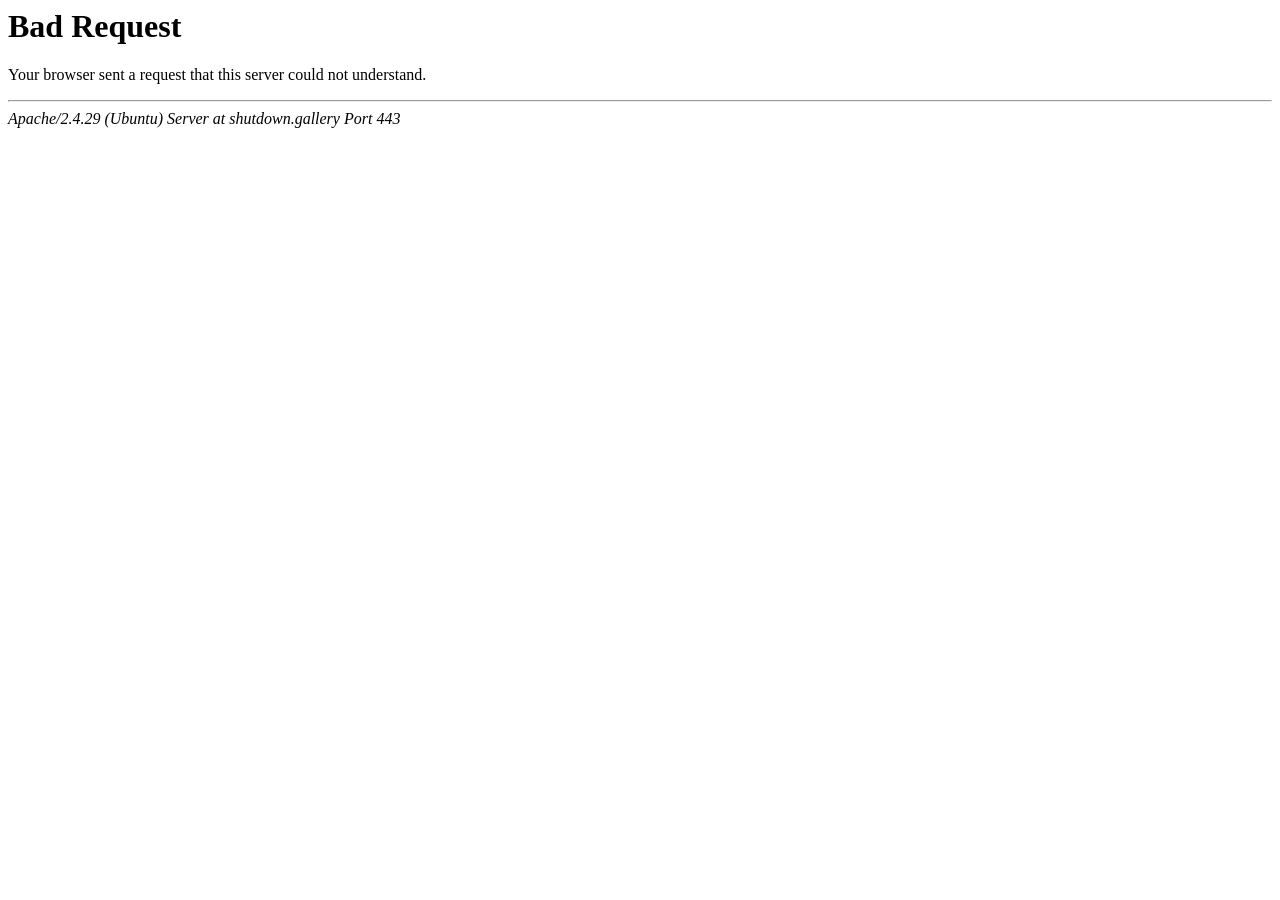
==== #Binary-Matter.html @ f35b66a8 "Initial deployment — Saif Bin Ilyas 3D Gallery - Personalised left panel with name, quotes, and gall" ====
<!DOCTYPE HTML PUBLIC "-//IETF//DTD HTML 2.0//EN">
<html><head>
<title>400 Bad Request</title>
</head><body>
<h1>Bad Request</h1>
<p>Your browser sent a request that this server could not understand.<br />
</p>
<hr>
<address>Apache/2.4.29 (Ubuntu) Server at shutdown.gallery Port 443</address>
</body></html>
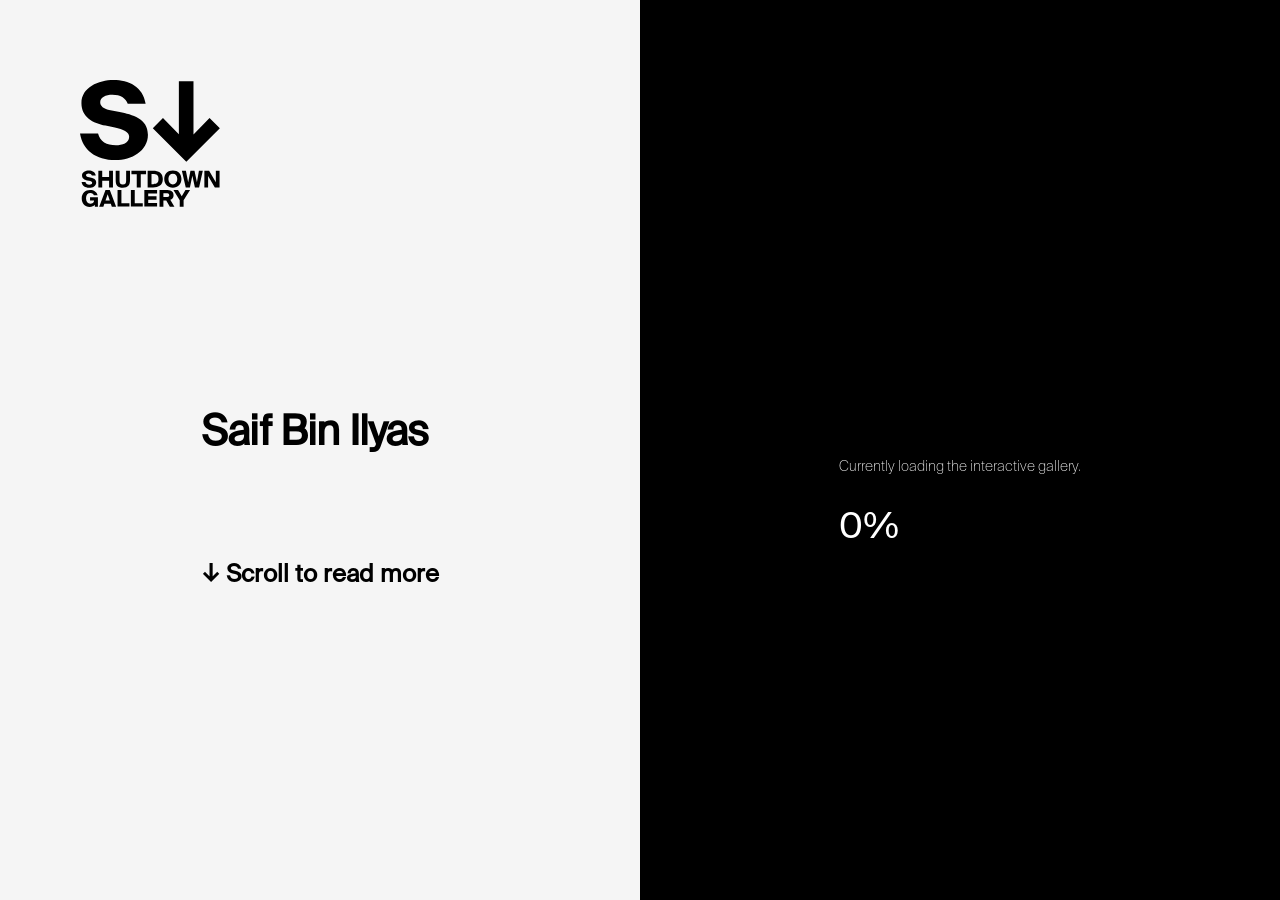
==== commit d85c9a88: "Fix 3D gallery for Vercel production deployment - Add vercel.json with catch-all rewrite proxy to Wa" ====
--- a/#Binary-Matter.html
+++ b/#Binary-Matter.html
@@ -1,10 +1,30 @@
-<!DOCTYPE HTML PUBLIC "-//IETF//DTD HTML 2.0//EN">
-<html><head>
-<title>400 Bad Request</title>
-</head><body>
-<h1>Bad Request</h1>
-<p>Your browser sent a request that this server could not understand.<br />
-</p>
-<hr>
-<address>Apache/2.4.29 (Ubuntu) Server at shutdown.gallery Port 443</address>
-</body></html>
+<!DOCTYPE html><html lang="en">
+<!-- Mirrored from shutdown.gallery/#Binary-Matter.html by HTTrack Website Copier/3.x [XR&CO'2014], Sun, 12 Apr 2026 15:49:37 GMT -->
+<head><script async src="https://www.googletagmanager.com/gtag/js?id=UA-63058834-7"></script><script>window.dataLayer = window.dataLayer || [];
+        function gtag() { dataLayer.push(arguments); }
+        gtag('js', new Date());
+
+        gtag('config', 'UA-63058834-7');</script><meta charset="UTF-8"><meta http-equiv="Cache-control" content="max-age=0, no-cache, no-store, must-revalidate"><meta name="viewport" content="width=device-width,initial-scale=1,viewport-fit=cover"><meta http-equiv="X-UA-Compatible" content="ie=edge"><meta name="description" content=""><meta name="keywords" content=""><meta name="author" content="SAIF"><meta property="og:image" content="assets/images/APP_icons/openGraphImage.jpg"><link rel="apple-touch-icon" sizes="180x180" href="assets/images/APP_icons/apple-touch-icon.png"><link rel="icon" type="image/png" href="assets/images/APP_icons/favicon-96x96.png" sizes="96x96"><title>SHUTDOWN.gallery</title><style>html,
+        body {
+            background: #f5f5f5
+        }
+        #saif_quotes {
+            padding: 0 0 10px 0;
+        }
+        #saif_quotes blockquote {
+            border-left: 3px solid #111;
+            margin: 0 0 24px 0;
+            padding: 8px 0 8px 20px;
+            font-style: italic;
+            font-size: 1rem;
+            color: #333;
+            line-height: 1.6;
+        }
+        #column_left h1 {
+            font-size: 2.6rem;
+            letter-spacing: -0.02em;
+            margin-bottom: 8px;
+        }
+        </style><link href="assets/build.bbb038611fb4e7afcbc9.css" rel="stylesheet"></head><body class="noselect"><div id="blank"></div><div id="mobileMenu"></div><div id="content"><div class="content_row"><div class="content_column" id="column_left"><div id="shutdownGallery_logo"></div><div id="primaryContent_container"><div id="primaryContent"><h1>Saif Bin Ilyas</h1><h3 id="introSubline">&darr; Scroll to read more</h3></div></div><div class="nextSection"></div><div id="saif_quotes"><blockquote>"Design is not just what it looks like and feels like. Design is how it works."</blockquote><blockquote>"Creativity is intelligence having fun."</blockquote><blockquote>"The details are not the details. They make the design."</blockquote></div><div class="nextSection"></div><h2>About Me</h2><p><span></span>I am Saif Bin Ilyas &mdash; a creator at the intersection of design, technology, and art. I am passionate about building immersive digital experiences that push the boundaries of what is possible on the web.</p><p><span></span>My work spans interactive 3D environments, visual storytelling, and web development. I believe that great design is not just about aesthetics &mdash; it is about crafting experiences that resonate, engage, and inspire.</p><div class="nextSection"></div><h2>About the 3D Gallery</h2><p><span></span>The 3D Gallery integrated in this app is an interactive, browser-based virtual space that lets you walk through exhibition rooms in real time. Built with WebGL, it renders immersive environments directly in your browser &mdash; no plugins or downloads required.</p><p><span></span>Using your keyboard to move and your mouse to look around, you can explore curated art exhibitions as if you were physically present. The gallery supports multiple rooms, video artworks, and spatial audio &mdash; bringing the gallery experience to wherever you are.</p><p><span></span>This project represents my vision of merging cutting-edge web technology with art and culture &mdash; making creativity accessible to everyone, anywhere in the world.</p><div class="nextSection"></div><div id="copyright">Copyright &copy; 2026 Saif Bin Ilyas</div></div><div class="content_column loading" id="column_right"><div id="loading"><div id="loadingContent"><p>Currently loading the interactive gallery.</p><div class="divider"><div class="progress"></div></div><span>0%</span></div></div><div id="loaded"><div id="ENTER_container"><div id="ENTER">Click to enter the gallery</div></div><div id="instructions"><div class="instructions_container instruction_visible" id="instructions_keyboard"><div class="instructions_icon"></div><div id="instructions_keyboard_text"><p>Press these keys on your keyboard to move around</p></div></div><div class="instructions_container" id="instructions_mouse"><div class="instructions_icon"></div><p>Move your mouse<br>to look around</p></div><div class="instructions_container" id="instructions_gyro"><div class="instructions_icon"></div><p>Rotate your device<br>to look around</p></div></div></div></div></div></div><div id="active_instructions"><div class="instructions_container" id="instructions_keyboard_active"><div class="instructions_icon"></div><p>Press these keys on your keyboard to move around</p></div><div class="instructions_container" id="instructions_ESC_active"><div class="instructions_icon"></div><p>Press the ESC-key to<br>leave the gallery</p></div><div class="instructions_container" id="instructions_gyro_active"><div class="instructions_icon"></div><p>Rotate your device<br>to look around</p></div></div><div id="videoContainer"><video crossorigin="anonymous" id="exhibitionVideo" playsinline muted loop autoplay type="video/mp4"></video></div><div id="videoContainer_secondary"><video crossorigin="anonymous" id="exhibitionVideo2" playsinline loop autoplay type="video/mp4"></video></div><div id="mobile_OSC"><div class="OSC_component" id="OSC_top"></div><div class="OSC_component" id="OSC_left"></div><div class="OSC_component" id="OSC_right"></div><div class="OSC_component" id="OSC_bottom"></div></div><div id="clickToLeaveRoom"><div id="clickToLeaveRoom_arrow">&darr;</div><div id="clickToLeaveRoom_infoText">Click to visit another exhibition</div><div id="clickToLeaveRoom_close">X<span>Close</span></div><div id="clickToLeaveRoom_exhibitions"><div class="exhibition_object" id="exhibition-Seventeen" data-exhibition="Seventeen"><a href="%2317seventeen.html"><div class="clickToLeaveRoom_week">Week 6</div><div class="clickToLeaveRoom_artist">Paulina Kubiak</div><div class="clickToLeaveRoom_title">Seventeen</div><img src="assets/exhibitions/thumbs/Seventeen.jpg" alt="Exhibition: Seventeen"><div class="clickToLeaveRoom_description">The exhibition 17seventeen describes the climax of an experimental creative period of Paulina Kubiak's work in 2020 on the rigorous path to finding a characteristic expression and an artistically recognizable formal language.<p>17 works on the path to adulthood, which knows no date and yet for Paulina Kubiak begins in the spring of 2021.</div></a></div><div class="exhibition_object" id="exhibition-Recycled" data-exhibition="Recycled"><a href="%23Recycled.html"><div class="clickToLeaveRoom_week">Week 5</div><div class="clickToLeaveRoom_artist">180 global artists</div><div class="clickToLeaveRoom_title">Recycle(d)</div><img src="assets/exhibitions/thumbs/Recycled.jpg" alt="Exhibition: Positive Negative"><div class="clickToLeaveRoom_description">Recycling is all about taking a material and turning it back into itself, but newer, different.<p>And as we emerge from the old normal into a new one, it's an opportunity to look at how we do things - how we can improve, change and adapt.<p>Take the old ways and make them the better ways.</div></a></div><div class="exhibition_object" id="exhibition-Binary_Matter" data-exhibition="Binary-Matter"><a href="%23Binary-Matter.html"><div class="clickToLeaveRoom_week">Week 4</div><div class="clickToLeaveRoom_artist">Students Burg Giebichenstein Kunsthochschule Halle</div><div class="clickToLeaveRoom_title">Binary Matter</div><img src="assets/exhibitions/thumbs/Binary_Matter.jpg" alt="Exhibition: Positive Negative"><div class="clickToLeaveRoom_description">During this summer term students of the Burg Giebichenstein University of Art and Design Halle developed positions on computational design and disseminated its impacts on aesthetics and society. Due to Corona restrictions the discourse was held mostly online and non-physical. Everybody gained insight into digital design strategies by delving into Grasshopper, a Rhino 3D tool for parametric design.<p>Within a short design sprint the students created a series of objects that have one thing in common: holes. When is a hole a hole? How holey can an object be? The results are exhibited in the Shutdown Gallery.</div></a></div><div class="exhibition_object" id="exhibition-Positive_Negative" data-exhibition="Positive-Negative"><a href="%23Positive-Negative.html"><div class="clickToLeaveRoom_week">Week 3</div><div class="clickToLeaveRoom_artist">Various Artists</div><div class="clickToLeaveRoom_title">Positive Negative</div><img src="assets/exhibitions/thumbs/Positive_Negative.jpg" alt="Exhibition: Positive Negative"><div class="clickToLeaveRoom_description">A virus cannot discriminate. It cannot be racist or homophobic or classist or ableist.<p>Queer and trans people survive not as individuals, but as a community. That community is represented on this flag and on these walls. Those identities are art. Their pride is a revolution.</div></a></div><div class="exhibition_object" id="exhibition-Quarantine_Diary" data-exhibition="Quarantine-Diary"><a href="%23Quarantine-Diary.html"><div class="clickToLeaveRoom_week">Week 2</div><div class="clickToLeaveRoom_artist">Evangelos Rodoulis</div><div class="clickToLeaveRoom_title">Quarantine Diary</div><img src="assets/exhibitions/thumbs/Quarantine_Diary.jpg" alt="Exhibition: Quarantine Diary"><div class="clickToLeaveRoom_description">Photography creates distance, alienates and at the same time allows us to forever preserve a brief moment of our present through the lens of nostalgia. As a means of intentional limitation, the viewfinder allows us to change perspective. To escape into the role of the observer and take on a mediated confrontation with the world.<p>Regaining control over what's happening and opening our eyes to a different present is what comes along with a decreasing density of experience.</div></a></div><div class="exhibition_object" id="exhibition-Programming_Posters" data-exhibition="Programming-Posters"><a href="%23Programming-Posters.html"><div class="clickToLeaveRoom_week">Week 1</div><div class="clickToLeaveRoom_artist">Tim Rodenbr&ouml;ker</div><div class="clickToLeaveRoom_title">Programming Posters</div><img src="assets/exhibitions/thumbs/Programming_Posters.jpg" alt="Exhibition: Programming Posters"><div class="clickToLeaveRoom_description">The &bdquo;Poster 2.0&ldquo; is much more than a surface with type, colors and images on it: It is an interactive application, animated, audible, data driven and intermedial.<p>Our world is changing at a breathtaking pace. New technologies cause fundamental transformations. Now is the time to get creative! To find new ways to deal with change and disruption. To discover, evaluate and develop new, valuable opportunities.</div></a></div></div></div><script src="assets/build.bbb038611fb4e7afcbc9.js"></script></body>
+<!-- Mirrored from shutdown.gallery/#Binary-Matter.html by HTTrack Website Copier/3.x [XR&CO'2014], Sun, 12 Apr 2026 15:49:48 GMT -->
+</html>
--- a/assets/build.bbb038611fb4e7afcbc9.css
+++ b/assets/build.bbb038611fb4e7afcbc9.css
@@ -0,0 +1,1111 @@
+.tippy-tooltip[data-animation=fade][data-state=hidden]{opacity:0}.tippy-iOS{cursor:pointer!important;-webkit-tap-highlight-color:transparent}.tippy-popper{pointer-events:none;max-width:calc(100vw - 10px);transition-timing-function:cubic-bezier(.165,.84,.44,1);transition-property:transform}.tippy-tooltip{position:relative;color:#fff;border-radius:4px;font-size:14px;line-height:1.4;background-color:#333;transition-property:visibility,opacity,transform;outline:0}.tippy-tooltip[data-placement^=top]>.tippy-arrow{border-width:8px 8px 0;border-top-color:#333;margin:0 3px;transform-origin:50% 0;bottom:-7px}.tippy-tooltip[data-placement^=bottom]>.tippy-arrow{border-width:0 8px 8px;border-bottom-color:#333;margin:0 3px;transform-origin:50% 7px;top:-7px}.tippy-tooltip[data-placement^=left]>.tippy-arrow{border-width:8px 0 8px 8px;border-left-color:#333;margin:3px 0;transform-origin:0 50%;right:-7px}.tippy-tooltip[data-placement^=right]>.tippy-arrow{border-width:8px 8px 8px 0;border-right-color:#333;margin:3px 0;transform-origin:7px 50%;left:-7px}.tippy-tooltip[data-interactive][data-state=visible]{pointer-events:auto}.tippy-tooltip[data-inertia][data-state=visible]{transition-timing-function:cubic-bezier(.54,1.5,.38,1.11)}.tippy-arrow{position:absolute;border-color:transparent;border-style:solid}.tippy-content{padding:5px 9px}
+/* -- GENERAL
+  --------------------------------------------- */
+
+html {
+  padding: env(safe-area-inset);
+  background: #f5f5f5;
+  margin: 0;
+  padding: 0;
+}
+
+body {
+  padding: env(safe-area-inset);
+  background: #fff;
+  margin: 0;
+  padding: 0;
+  overflow: hidden;
+  font-family: 'Suisse';
+  user-select: none;
+  -webkit-tap-highlight-color: rgba(0, 0, 0, 0);
+  -webkit-tap-highlight-color: transparent;
+  top: 0;
+  left: 0;
+}
+
+.noselect {
+  -webkit-touch-callout: none;
+  /* iOS Safari */
+  -webkit-user-select: none;
+  /* Safari */
+  -khtml-user-select: none;
+  /* Konqueror HTML */
+  -moz-user-select: none;
+  /* Old versions of Firefox */
+  -ms-user-select: none;
+  /* Internet Explorer/Edge */
+  user-select: none;
+  /* Non-prefixed version, currently
+                                  supported by Chrome, Opera and Firefox */
+}
+
+@keyframes blinker {
+  50% {
+    opacity: 0;
+  }
+}
+
+#Stats-output div {
+  position: fixed;
+  top: 30px;
+  left: 30px;
+  bottom: inherit !important;
+  display: none;
+}
+
+/* -- INTRO INTERFACE
+    --------------------------------------------- */
+
+#pressKit {
+  float: right;
+  font-weight: 400;
+  font-size: 12px;
+}
+
+#pressKit a, #pressKit a:visited {
+  background: #000;
+  padding: 10px;
+  color: #fff;
+  text-decoration: none;
+  border: 1px solid #000;
+  /* border-bottom: 1px solid #000;
+  margin-bottom: 2px; */
+}
+
+
+#archive {
+  float: right;
+  font-weight: 400;
+  font-size: 12px;
+}
+
+#archiveButton {
+  display: inline;
+  background: #fff;
+  border: 1px solid #000;
+  padding: 10px;
+  color: #000;
+  text-decoration: none;
+  cursor: pointer;
+}
+
+#blank {
+  background: #f5f5f5;
+  width: 100%;
+  height: 100%;
+  position: fixed;
+  z-index: 10;
+  top: 0;
+  left: 0;
+}
+
+#content {
+  position: absolute;
+  z-index: 3000;
+  top: 0;
+  left: 0;
+  /* display: none; */
+}
+
+.content_row {
+  width: 100vw;
+  height: 100vh;
+}
+
+.content_row:after {
+  content: "";
+  display: table;
+  clear: both;
+}
+
+.content_column {
+  width: 50vw;
+  height: 100vh;
+  float: left;
+  padding: 80px;
+}
+
+#column_left {
+  transition: margin 1s ease-in;
+  /* transition-delay: 1s; */
+  overflow-y: auto;
+  overflow-x: hidden;
+  background: #f5f5f5;
+  color: #000;
+}
+
+#column_right {
+  transition: margin 1s ease-in;
+  color: #fff;
+}
+
+#column_right.loaded {
+  cursor: pointer;
+}
+
+#column_right.loading {
+  background: #000;
+}
+
+#column_right.loaded {
+  background: transparent;
+}
+
+#shutdownGallery_logo {
+  width: 140px;
+  height: 127px;
+  background-size: 140px 127px;
+  display: block;
+  background: url(assets/ShutdownGallery-Logo.svg);
+  margin-bottom: 200px;
+}
+
+#primaryContent_container {
+  display: flex;
+  justify-content: center;
+  align-items: flex-start;
+  height: 70vh;
+}
+
+h1 {
+  /* font-size: 45px; */
+  margin: 0;
+  padding: 0;
+}
+
+h2 {
+  margin: 0;
+  padding: 0;
+}
+
+h3 {
+  font-size: 24px;
+  /* font-weight: 100; */
+  margin: 0;
+  padding: 0;
+}
+
+.nextSection {
+  margin-top: 300px;
+}
+
+#shutdownIcon {
+  background: url(assets/Shutdown_Gallery_Icon.svg);
+  width: 414px;
+  height: 240px;
+  background-size: 414px 240px;
+  margin-left: -160px;
+  margin-bottom: 250px;
+}
+
+#largeS {
+  background: url(assets/Shutdown_Gallery_Icon_S.svg);
+  width: 386px;
+  height: 450px;
+  background-size: 386px 450px;
+  margin-left: -250px;
+}
+
+#aboutPatrik p {
+  font-size: 18px !important;
+  margin-top: 60px !important;
+  max-width: 70%;
+}
+
+#aboutPatrik p a, #aboutPatrik p a:visited {
+  color: #000;
+  text-decoration: none;
+  border-bottom: 2px solid #000;
+}
+
+#aboutPatrik p a:hover {
+  color: #0000ff;
+  border-bottom: 2px solid #0000ff;
+}
+
+#primaryLinks {
+  margin-top: 100px;
+}
+
+#primaryLinks a, #primaryLinks a:hover {
+  font-size: 30px;
+  text-decoration: none;
+  margin-right: 40px;
+  color: #000;
+  border-bottom: 2px solid #000;
+}
+
+#primaryLinks a:hover {
+  color: #0000ff;
+  border-bottom: 2px solid #0000ff;
+}
+
+#content p {
+  font-size: 30px;
+  margin-top: 110px;
+}
+
+#content p span {
+  margin-left: 120px;
+}
+
+#legal {
+  font-size: 14px !important;
+}
+
+#legal a, #legal a:visited, #copyright a, #copyright a:visited {
+  color: #000;
+  padding-right: 12px;
+}
+
+#legal a:hover, #copyright a:hover {
+  color: #0000ff;
+}
+
+#copyright {
+  padding-bottom: 100px;
+  font-size: 12px !important;
+  margin: 0 0 10px 0;
+}
+
+#scrollIndicator {
+  position: absolute;
+  font-weight: 400;
+  bottom: 0px;
+  width: calc(50% - 80px);
+  background: #f5f5f5;
+  padding: 30px;
+  margin-left: -30px;
+}
+
+#scrollIndicator span {
+  font-size: 12px;
+  font-weight: 100;
+  margin: 2px 0 0 10px;
+  position: absolute;
+  min-width: 150px;
+}
+
+#introSubline {
+  margin-top: 100px;
+}
+
+/* */
+
+#column_right.loaded #loading {
+  display: none;
+}
+
+#loading {
+  display: flex;
+  justify-content: center;
+  align-items: center;
+  height: 100%;
+}
+
+#loading p {
+  font-size: 14px;
+  font-weight: 100;
+}
+
+#loading .divider {
+  width: 100%;
+  display: block;
+  margin-bottom: 10px;
+}
+
+#loading .divider .progress {
+  /* transition: width 0.1s; */
+  display: block;
+  height: 5px;
+  width: 0%;
+  background: #fff;
+}
+
+#loading span {
+  font-size: 36px;
+}
+
+/* */
+
+#column_right.loading #loaded {
+  display: none;
+}
+
+#ENTER_container {
+  position: absolute;
+  display: flex;
+  justify-content: center;
+  align-items: center;
+  height: 100%;
+}
+
+#ENTER {
+  font-size: 2.35vw;
+  text-align: center;
+  background: #000;
+  padding: 2vw 3.5vw 2vw 3.5vw;
+  margin-left: -80px;
+  pointer-events: none;
+}
+
+#instructions {
+  pointer-events: none;
+  position: absolute;
+  bottom: 30px;
+  margin-left: -43px;
+}
+
+.instructions_container {
+  width: 150px;
+  float: left;
+  display: none;
+}
+
+.instruction_visible {
+  display: block !important;
+}
+
+.instructions_container p {
+  margin-top: 0 !important;
+}
+
+.instructions_container p {
+  font-size: 12px !important;
+  font-weight: 100;
+  color: #fff;
+  text-align: center;
+}
+
+.instructions_icon {
+  display: block;
+  margin-bottom: 20px;
+}
+
+#instructions_keyboard .instructions_icon, #instructions_keyboard_active .instructions_icon {
+  width: 85px;
+  height: 55px;
+  background-size: 85px 55px;
+  background: url(assets/Instructions-Keyboard.svg);
+  margin-left: 33px;
+}
+
+#instructions_ESC_active {
+  margin-left: 10px;
+}
+
+#instructions_ESC_active .instructions_icon {
+  width: 52px;
+  height: 55px;
+  background-size: 52px 55px;
+  background: url(assets/Instructions-ESC.svg);
+  margin-left: 49px;
+}
+
+#instructions_mouse .instructions_icon {
+  width: 39px;
+  height: 55px;
+  background-size: 39px 55px;
+  background: url(assets/Instructions-Mouse.svg);
+  margin-left: 53px;
+}
+
+#instructions_gyro .instructions_icon, #instructions_gyro_active .instructions_icon {
+  width: 45px;
+  height: 55px;
+  background-size: 45px 55px;
+  background: url(assets/Instructions-Gyro.svg);
+  margin-left: 53px;
+}
+
+#instagramLink {
+  margin-top: 150px !important;
+}
+
+#instagramLink a, #instagramLink a:visited {
+  text-decoration: none;
+  color: #000;
+  border-bottom: 2px solid #000;
+}
+
+#instagramLink a:hover {
+  color: #0000ff;
+  border-bottom: 2px solid #0000ff;
+}
+
+#mobileMenu {
+  position: absolute;
+  top: 30px;
+  right: 14px;
+  display: none;
+  z-index: 6000;
+  width: 50px;
+  height: 50px;
+  background-size: 50px 50px;
+  background: url(assets/mobile-menu.svg);
+}
+
+* {
+  box-sizing: border-box;
+}
+
+#active_instructions {
+  transition: opacity 2s;
+  position: absolute;
+  z-index: 2000;
+  left: 30px;
+  bottom: 30px;
+  opacity: 0;
+}
+
+/* -- MOBILE ON SCREEN CONTROLS
+    --------------------------------------------- */
+
+#mobile_OSC {
+  display: none;
+}
+
+.OSC_component {
+  position: absolute;
+  z-index: 7000;
+  display: block;
+  width: 70px;
+  height: 70px;
+  background-size: 70px 70px;
+}
+
+#OSC_top {
+  right: 130px;
+  bottom: 230px;
+  background: url(assets/mobile_OSC_top.svg);
+}
+
+#OSC_right {
+  right: 30px;
+  bottom: 130px;
+  background: url(assets/mobile_OSC_right.svg);
+}
+
+#OSC_left {
+  right: 230px;
+  bottom: 130px;
+  background: url(assets/mobile_OSC_left.svg);
+}
+
+#OSC_bottom {
+  right: 130px;
+  bottom: 130px;
+  background: url(assets/mobile_OSC_bottom.svg);
+}
+
+/* -- WEBGL
+    --------------------------------------------- */
+
+#WebGL-output {
+  margin: 0;
+  padding: 0;
+  position: fixed;
+  top: 0;
+  left: 0;
+  z-index: 100;
+}
+
+#start, #moveForward, #moveBackward {
+  cursor: pointer;
+  position: fixed;
+  right: 133px;
+  padding: 20px;
+  border: 2px solid #fff;
+  font-size: 16px;
+  z-index: 10000;
+  display: block;
+  bottom: 30px;
+  background: #000;
+  color: #fff;
+}
+
+#moveForward {
+  text-align: center;
+  background: #fff;
+  color: #000;
+  width: 50px;
+  bottom: 100px;
+  right: 30px;
+}
+
+#moveBackward {
+  text-align: center;
+  background: #fff;
+  color: #000;
+  width: 50px;
+  right: 30px;
+}
+
+/* -- GUI
+    --------------------------------------------- */
+
+.dg.ac {
+  display: none;
+  z-index: 300000 !important;
+}
+
+.dg.main .close-button:hover {
+  background-color: #2fa1d6 !important;
+}
+
+.button.gears {
+  width: 16px !important;
+  height: 16px !important;
+}
+
+/* .dg.ac {
+  z-index: 300000;
+} */
+
+.tippy-popper {
+  z-index: 21000 !important;
+}
+
+#versionInfo {
+  position: fixed;
+  font-family: 'Roboto';
+  font-size: 10px;
+  color: #fff;
+  transform: rotate(-90deg);
+  left: -78px;
+  bottom: 214px;
+  pointer-events: none;
+  z-index: 2000;
+}
+
+/* Second level folders */
+
+.dg>ul>li li li.title {
+  background-color: #2e2e2e !important;
+}
+
+#videoContainer, #videoContainer_secondary {
+  z-index: -1;
+}
+
+#exhibitionVideo, #exhibitionVideo2 {
+  position: fixed;
+  z-index: -1;
+}
+
+#clickToLeaveRoom {
+  transition: opacity 1s;
+  position: absolute;
+  z-index: 5000;
+  top: 0;
+  left: 0;
+  margin: 0;
+  padding: 0;
+  width: 100%;
+  height: 100%;
+  overflow-y: scroll;
+  overflow-x: hidden;
+  background: rgb(255, 255, 255);
+  background: linear-gradient(0deg, rgba(255, 255, 255, 1) 20%, rgba(255, 255, 255, 0) 100%);
+  opacity: 0;
+  visibility: hidden;
+}
+
+#clickToLeaveRoom a,#clickToLeaveRoom a:visited {
+  color: #000;
+  text-decoration: none;
+}
+
+#clickToLeaveRoom_exhibitions {
+  transition: top 1s;
+  position: absolute;
+  z-index: 5200;
+  display: flex;
+  justify-content: center;
+  width: 100%;
+  top: 60vh;
+  flex-wrap: wrap;
+}
+
+#clickToLeaveRoom_infoText {
+  font-weight: 400px;
+  font-size: 5vh;
+  text-align: center;
+  font-weight: bold;
+  top: 30%;
+  position: absolute;
+  width: 100%;
+  pointer-events: none;
+}
+
+#clickToLeaveRoom_close {
+  position: absolute;
+  top: 30px;
+  right: 30px;
+  font-weight: 400;
+  font-size: 40px;
+  font-weight: bold;
+  cursor: pointer;
+  z-index: 5500;
+  display: none;
+}
+
+#clickToLeaveRoom_close span {
+  font-size: 12px;
+  display: block;
+  margin-left: -3px;
+}
+
+.exhibition_object {
+  transition: .5s ease-in-out;
+  /* width: 500px; */
+  cursor: pointer;
+  width: 40%;
+  flex: 40%;
+  margin-left: 10%;
+  transform: scale(1);
+}
+
+.exhibition_object:hover {
+  transition: .5s ease-in-out;
+  /* opacity: 0.7; */
+  transform: scale(1.1);
+}
+
+.exhibition_object:nth-child(even) {
+  /* transition: margin 1.5s; */
+  margin-top: 170px;
+}
+.exhibition_object:nth-child(odd) {
+  /* transition: margin 1s; */
+  /* margin-left: 100px;
+  margin-right: 100px; */
+  /* margin-top: 300px; */
+}
+/* .exhibition_object:nth-child(3) {
+  transition: margin 2s;
+  margin-top: 300px;
+} */
+
+.clickToLeaveRoom_week {
+  margin-top: 10px;
+  font-weight: 400;
+  font-size: 16px;
+}
+
+.clickToLeaveRoom_artist {
+  margin-top: 10px;
+  font-weight: 400;
+  font-size: 20px;
+}
+
+.clickToLeaveRoom_title {
+  font-weight: 100;
+  font-style: italic;
+  font-size: 20px;
+  margin-bottom: 20px;
+}
+
+.clickToLeaveRoom_description {
+  margin-top: 20px;
+  font-weight: 100;
+  font-size: 12px;
+  margin-bottom: 30px;
+  width: 500px;
+}
+
+#clickToLeaveRoom_arrow {
+  width: 100%;
+  position: absolute;
+  font-size: 14vh;
+  font-weight: bold;
+  top: 10vh;
+  text-align: center;
+}
+
+.clickToLeavRoom_arrow_animate {
+  animation-duration: 2s;
+  animation-name: Arrow_nextExhibition;
+  animation-iteration-count: infinite;
+  animation-timing-function: ease-in-out;
+}
+
+@keyframes Arrow_nextExhibition {
+  from {
+    top: 20px;
+  }
+  50% {
+    top: 70px;
+  }
+  to {
+    top: 20px;
+  }
+}
+
+
+
+
+#exhibitionTitle {
+  margin-top: 50px;
+}
+#exhibitionContainer {
+  margin-top: 50px;
+  font-size: 0.9vw;
+}
+#exhibitionContainer a, #exhibitionContainer a:visited {
+  color: #000;
+  text-decoration: none;
+}
+.exhibitionContainer_object {
+  width: 100%;
+}
+.exhibitionContainer_object:hover {
+  color: #0000ff;
+}
+.exhibitionContainer_object:hover .exhibitionContainer_link{
+  border-bottom: 1px solid #0000ff;
+}
+.exhibitionContainer_week {
+  width: 13%;
+  display: inline-block;
+}
+.exhibitionContainer_artist {
+  width: 30%;
+  display: inline-block;
+}
+.exhibitionContainer_title {
+  width: 30%;
+  display: inline-block;
+}
+.exhibitionContainer_link {
+  width: 19%;
+  display: inline-block;
+  border-bottom: 1px solid #000;
+}
+
+
+#exhibitionPreview {
+  position: absolute;
+  top: 0px; left: 0px;
+  pointer-events: none;
+  opacity: 0;
+  z-index: 10000;
+}
+#exhibitionPreview img {
+  width: 50%;
+}
+@media screen and (max-width: 1024px) {
+    #clickToLeaveRoom_exhibitions {
+        flex-direction: column;
+    }
+    .exhibition_object {
+        margin-left: 40px;
+    }
+    .exhibition_object:nth-child(2) {
+        margin-left: 40px;
+        margin-top: 100px;
+    }
+    #exhibitionContainer {
+        margin-top: 50px;
+        font-size: 14px;
+    }
+    .exhibitionContainer_object {
+        margin-bottom: 50px;
+    }
+    .exhibitionContainer_link {
+        width: 100%;
+        display: block;
+        margin-top: 10px;
+    }
+    .exhibitionContainer_week {
+        width: 100%;
+        display:block;
+        margin-bottom: 10px;
+    }
+    .exhibitionContainer_artist {
+        width: 100%;
+    }
+    .exhibitionContainer_title {
+        width: 100%;
+    }    
+}
+
+/*
+MOBILE VIEW: PORTRAIT
+*/
+
+@media screen and (max-width: 640px) {
+    h1 {
+        font-size: 18px;
+    }
+}
+
+/*
+TABLETS / IPADS: PORTRAIT
+*/
+
+@media screen and (max-width: 768px) and (orientation: portrait) {
+    #clickToLeaveRoom_close {
+        position: absolute;
+        top: 30px;
+        right: auto;
+        left: 30px;
+    }
+    #clickToLeaveRoom_exhibitions {
+        flex-direction: column;
+    }
+    .exhibition_object {
+        width: 90%;
+    }
+    .exhibition_object img {
+        width: 90%;
+    }
+    #clickToLeaveRoom_exhibitions {
+        display: none;
+    }
+    #clickToLeaveRoom {
+        background: rgb(255, 255, 255);
+        background: linear-gradient(180deg, rgba(255, 255, 255, 1) 0%, rgba(255, 255, 255, 0) 90%);
+    }
+    #pressKit {
+        display: none;
+    }
+    #archive {
+        display: none;
+    }
+    #content p {
+        font-size: 18px;
+    }
+    #primaryLinks a, #primaryLinks a:hover {
+        width: 100%;
+        display: block;
+        margin-right: 40px;
+    }
+    #aboutPatrik p {
+        max-width: 100%;
+    }
+    #loadingContent p {
+        margin-top: 0;
+        font-size: 15px;
+    }
+    #primaryContent_container {
+        display: block;
+        height: auto;
+        margin-bottom: 150px;
+    }
+    .OSC_component {
+        width: 50px;
+        height: 50px;
+        background-size: 50px 50px;
+    }
+    #OSC_top {
+        right: 100px;
+        bottom: 124px;
+    }
+    #OSC_right {
+        right: 30px;
+        bottom: 54px;
+    }
+    #OSC_left {
+        right: 170px;
+        bottom: 54px;
+    }
+    #OSC_bottom {
+        right: 100px;
+        bottom: 54px;
+    }
+    .content_column {
+        width: 100vw;
+        float: left;
+        padding: 40px;
+    }
+    #column_left {
+        height: 60vh;
+    }
+    #column_right {
+        height: 40vh;
+    }
+    #shutdownGallery_logo {
+        width: 11vh;
+        height: 10vh;
+        background-size: 11vh 10vh;
+        margin: 3vh 0 7vh 0;
+    }
+    h3 {
+        font-size: 15px;
+    }
+    #introSubline {
+        margin-top: 3vh;
+    }
+    #loading {
+        margin-top: 10px;
+        justify-content: left;
+        align-items: flex-start;
+    }
+    #ENTER_container {
+        display: block;
+        margin-top: -60px;
+    }
+    #ENTER {
+        font-size: 6vw;
+        padding: 3vw 5vw 3vw 5vw;
+        margin-left: 0px;
+    }
+    #scrollIndicator {
+        position: relative;
+        /* position: absolute; */
+        /* width: 100vw;
+        margin: 0;
+        padding: 20px;
+        margin-left: -40px; */
+        margin: 40px 0 40px 0;
+        padding: 0;
+        background: transparent;
+        bottom: inherit;
+    }
+    #shutdownIcon {
+        margin-bottom: 100px;
+    }
+    .nextSection {
+        margin-top: 150px;
+    }
+    #instructions {
+        margin-left: -45px;
+        transform: scale(0.8);
+        bottom: 13vh;
+    }
+    #active_instructions {
+        transform: scale(0.8);
+        margin-left: -30px;
+    }
+}
+
+/*
+IPHONE X AND OTHERS IN LANDSCAPE
+*/
+
+@media screen and (max-width: 900px) and (orientation: landscape) {
+    html, body {
+        overflow: hidden !important;
+    }
+    #primaryLinks a, #primaryLinks a:hover {
+        font-size: 24px;
+        width: 100%;
+        display: block;
+        margin-right: 40px;
+    }
+    #aboutPatrik p {
+        max-width: 100%;
+    }
+    #content p {
+        font-size: 18px;
+        margin-top: 0px;
+    }
+    .OSC_component {
+        width: 50px;
+        height: 50px;
+        background-size: 50px 50px;
+    }
+    #OSC_top {
+        right: 100px;
+        bottom: 184px;
+    }
+    #OSC_right {
+        right: 30px;
+        bottom: 114px;
+    }
+    #OSC_left {
+        right: 170px;
+        bottom: 114px;
+    }
+    #OSC_bottom {
+        right: 100px;
+        bottom: 114px;
+    }
+    #shutdownGallery_logo {
+        width: 90px;
+        height: 82px;
+        background-size: 90px 82px;
+        margin: 3vh 0 7vh 0;
+    }
+    h1, h2 {
+        font-size: 2.7vw;
+    }
+    h3 {
+        font-size: 18px;
+    }
+    #introSubline {
+        margin-top: 3vh;
+    }
+    #active_instructions {
+        transform: scale(0.8);
+        margin-left: -30px;
+    }
+    #primaryContent_container {
+        height: 90vh;
+    }
+    #loaded {
+        height: 100vh;
+    }
+    #ENTER_container {
+        height: auto;
+    }
+    #active_instructions {
+        bottom: 110px;
+    }
+    #instructions {
+        transform: scale(0.8);
+        bottom: 82px;
+        margin-left: -97px;
+    }
+}
+
+/*
+WIDESCREEN ABOVE 1280px WIDTH
+*/
+
+@media screen and (min-width: 1280px) {
+    h1, h2 {
+        font-size: 2.7vw;
+    }
+}
+
+/*
+WIDESCREEN ABOVE 1600px WIDTH
+*/
+
+@media screen and (min-width: 1600px) {
+    #ENTER {
+        font-size: 37px;
+        text-align: left;
+        background: #000;
+        padding: 30px 60px 30px 60px;
+        max-width: 600px;
+    }
+    h1, h2 {
+        font-size: 45px;
+    }
+}
+
+/*
+TABLETS / IPAD PRO: PORTRAIT
+*/
+
+@media only screen and (min-device-width: 1024px) and (max-device-width: 1366px) and (-webkit-min-device-pixel-ratio: 2) and (orientation: portrait) {
+    /* COPY THIS IN HERE AS SPECIAL CASE*/
+}
+/* roboto-regular - latin */
+
+@font-face {
+     font-family: 'Suisse';
+     font-style: normal;
+     font-weight: 400;
+     src: url(assets/SuisseIntl-Regular.otf);
+}
+
+@font-face {
+     font-family: 'Suisse';
+     font-style: normal;
+     font-weight: 100;
+     src: url(assets/SuisseIntl-Thin.otf);
+}
